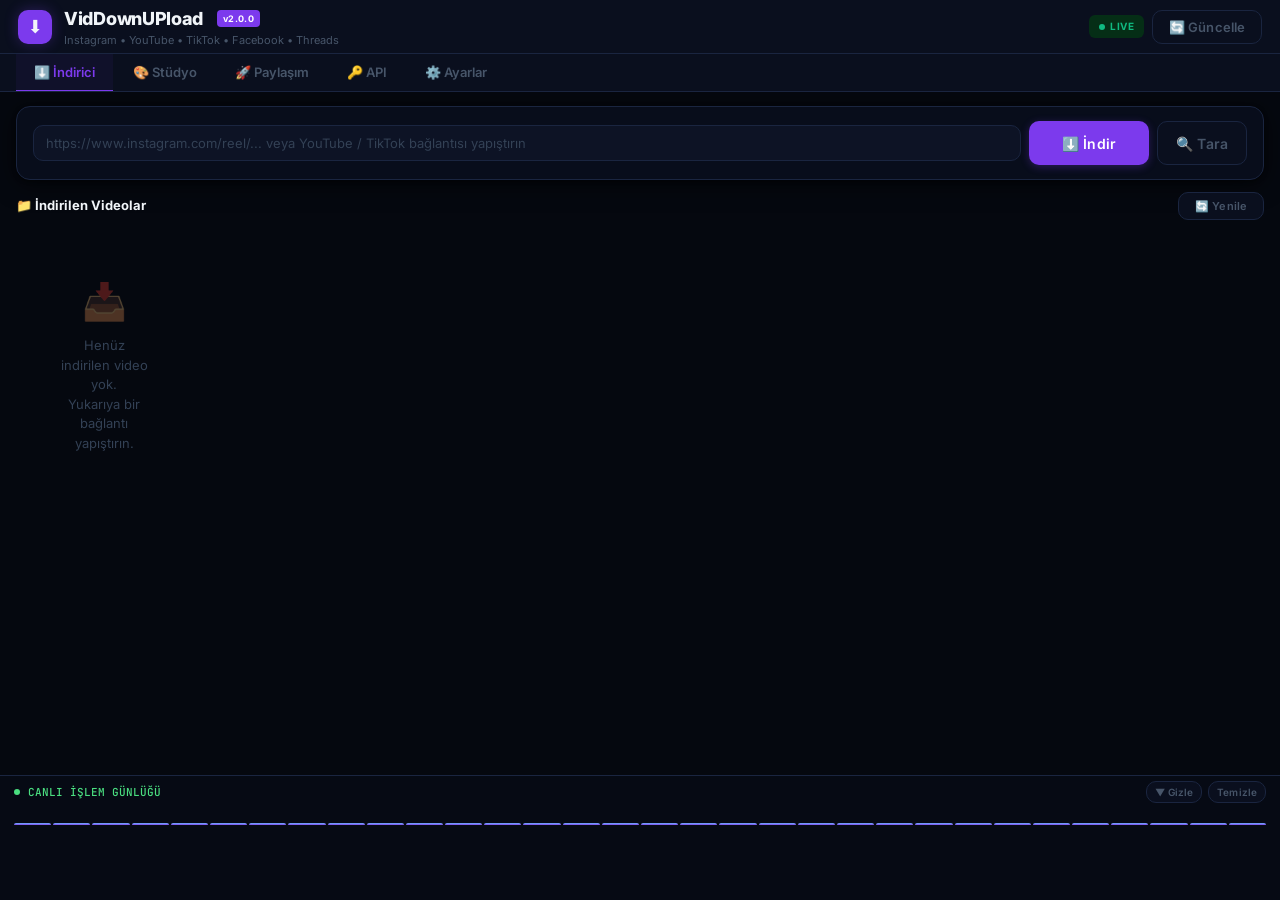
==== web/index.html @ 45d700ef "Release v2.0.0: Ultra premium UI, YouTube/TikTok/Facebook/Threads API, FFmpeg HQ, debounce optimizas" ====
<!DOCTYPE html>
<html lang="tr">
<head>
  <meta charset="UTF-8">
  <meta name="viewport" content="width=device-width, initial-scale=1.0">
  <title>VidDownUPload Studio v2.0 — Video İndirici &amp; Filigran &amp; Paylaşım</title>
  <meta name="description" content="Instagram, YouTube, TikTok, Facebook ve Threads için video indirme, filigran işleme ve otomatik paylaşım uygulaması.">
  <link rel="stylesheet" href="style.css">
</head>
<body>
<div class="app-root">

  <!-- ═══════════════════ HEADER ═══════════════════ -->
  <header class="app-header">
    <div class="header-brand">
      <div class="brand-icon">⬇</div>
      <div>
        <div class="flex items-center gap-8">
          <span class="brand-title">VidDownUPload</span>
          <span class="version-badge" id="appVersion">v2.0.0</span>
        </div>
        <div class="brand-sub">Instagram • YouTube • TikTok • Facebook • Threads</div>
      </div>
    </div>
    <div class="header-actions">
      <div class="live-badge">
        <div class="live-dot"></div>
        LIVE
      </div>
      <button class="btn btn-secondary" id="btnUpdate" onclick="checkUpdates()">
        🔄 Güncelle
      </button>
    </div>
  </header>

  <!-- ═══════════════════ TABS ═══════════════════ -->
  <div class="tab-bar" role="tablist">
    <button class="tab-btn active" id="tab-download" onclick="switchTab('download')" role="tab" aria-selected="true">
      ⬇️ İndirici
    </button>
    <button class="tab-btn" id="tab-studio" onclick="switchTab('studio')" role="tab">
      🎨 Stüdyo
    </button>
    <button class="tab-btn" id="tab-queue" onclick="switchTab('queue')" role="tab">
      🚀 Paylaşım
    </button>
    <button class="tab-btn" id="tab-api" onclick="switchTab('api')" role="tab">
      🔑 API
    </button>
    <button class="tab-btn" id="tab-settings" onclick="switchTab('settings')" role="tab">
      ⚙️ Ayarlar
    </button>
  </div>

  <!-- ═══════════════════ WORKSPACE ═══════════════════ -->
  <div class="workspace">

    <!-- ╔══════════════════════════════════════╗ -->
    <!-- ║       TAB 1 — İNDİRİCİ              ║ -->
    <!-- ╚══════════════════════════════════════╝ -->
    <section id="panel-download" class="tab-panel active">
      <div class="download-layout">

        <!-- URL Input Card -->
        <div class="download-top">
          <div class="card">
            <div class="card-body">
              <div class="input-row">
                <input type="url" id="urlInput"
                  placeholder="https://www.instagram.com/reel/... veya YouTube / TikTok bağlantısı yapıştırın"
                  autocomplete="off"
                  oninput="onUrlInput(this.value)"
                  onkeydown="if(event.key==='Enter') startDownload()"
                >
                <button class="btn btn-primary btn-lg" id="btnDownload" onclick="startDownload()" style="min-width:120px;">
                  ⬇️ İndir
                </button>
                <button class="btn btn-secondary btn-lg" id="btnScan" onclick="startScanProfile()" style="min-width:90px;" title="Profil/Kanal Videolarını Tara">
                  🔍 Tara
                </button>
              </div>

              <!-- URL Preview Card -->
              <div class="url-info-card" id="urlInfoCard">
                <img class="url-thumb" id="urlThumb" src="" alt="">
                <div class="url-info-meta">
                  <div class="url-info-title" id="urlTitle">—</div>
                  <div class="url-info-sub" id="urlSub">—</div>
                </div>
              </div>

              <!-- Download Progress -->
              <div id="dlProgressWrap" style="display:none; margin-top:8px;">
                <div class="progress-bar indeterminate"><div class="progress-fill"></div></div>
              </div>
            </div>
          </div>

          <!-- Profile Scan Results -->
          <div id="profileResultsWrap" style="display:none; margin-top:8px;">
            <div class="card">
              <div class="card-header">
                <div class="card-title">🎬 Profilde Bulunan Videolar</div>
                <div class="flex gap-8">
                  <span id="profileResultCount" class="text-muted text-sm"></span>
                  <button class="btn btn-success" id="btnBatchDownload" onclick="batchDownloadAll()" style="height:28px; font-size:11px;">
                    ⚡ Tümünü İndir
                  </button>
                </div>
              </div>
              <div class="card-body" style="padding:10px;">
                <div class="profile-results" id="profileResults"></div>
              </div>
            </div>
          </div>
        </div>

        <!-- Downloaded Videos Grid -->
        <div class="download-grid">
          <div class="section-header">
            <div class="section-title">📁 İndirilen Videolar</div>
            <button class="btn btn-secondary" onclick="refreshDownloads()" style="height:28px; font-size:11px;">
              🔄 Yenile
            </button>
          </div>
          <div class="video-grid" id="downloadGrid">
            <div class="empty-state" id="downloadEmpty">
              <div class="empty-state-icon">📥</div>
              <div class="empty-state-text">Henüz indirilen video yok.<br>Yukarıya bir bağlantı yapıştırın.</div>
            </div>
          </div>
        </div>

      </div>
    </section>

    <!-- ╔══════════════════════════════════════╗ -->
    <!-- ║       TAB 2 — STÜDYO                ║ -->
    <!-- ╚══════════════════════════════════════╝ -->
    <section id="panel-studio" class="tab-panel">
      <div class="studio-layout">

        <!-- Left: Controls -->
        <div class="studio-left">

          <!-- Presets -->
          <div class="card">
            <div class="card-header">
              <div class="card-title">⚡ Hızlı Şablonlar</div>
            </div>
            <div class="card-body flex gap-8">
              <button class="btn btn-secondary flex-1" onclick="applyPreset('reels')">📸 Reels</button>
              <button class="btn btn-secondary flex-1" onclick="applyPreset('tiktok')">🎵 TikTok</button>
              <button class="btn btn-secondary flex-1" onclick="applyPreset('shorts')">▶️ Shorts</button>
            </div>
          </div>

          <!-- Logo Card -->
          <div class="card">
            <div class="card-header">
              <div class="card-title">🎭 Logo / Filigran Ekle</div>
              <label class="check-row">
                <input type="checkbox" id="chkLogo" checked onchange="updatePreview()">
                <span class="text-sm">Aktif</span>
              </label>
            </div>
            <div class="card-body flex flex-col gap-8">
              <div class="input-row">
                <input type="text" id="logoPath" placeholder="Logo PNG dosyası..." readonly>
                <button class="btn btn-secondary" onclick="browseLogo()" style="min-width:75px;">📁 Seç</button>
              </div>
              <!-- Preset logos -->
              <div class="flex gap-8">
                <button class="btn btn-secondary flex-1 text-sm" onclick="setLogoPreset('logo_724mizah_transparent.png')">✨ Şeffaf</button>
                <button class="btn btn-secondary flex-1 text-sm" onclick="setLogoPreset('logo_724mizah_dark.png')">⬛ Siyah</button>
                <button class="btn btn-secondary flex-1 text-sm" onclick="setLogoPreset('logo_724mizah_light.png')">⬜ Beyaz</button>
              </div>
              <!-- Logo scale slider -->
              <div>
                <label class="form-label">Logo Boyutu</label>
                <div class="slider-row">
                  <input type="range" id="sliderLogoScale" min="8" max="45" value="22" oninput="updatePreview(); document.getElementById('logoScaleVal').textContent = this.value + '%'">
                  <span class="slider-value" id="logoScaleVal">22%</span>
                </div>
              </div>
              <!-- Logo position (displayed on canvas via drag) -->
              <div class="text-muted text-sm">📌 Logo konumunu önizlemede sürükleyin</div>
            </div>
          </div>

          <!-- Blur Mask Card -->
          <div class="card">
            <div class="card-header">
              <div class="card-title">🔲 Eski Filigranı Kapat (Blur)</div>
              <label class="check-row">
                <input type="checkbox" id="chkBlur" checked onchange="updatePreview()">
                <span class="text-sm">Aktif</span>
              </label>
            </div>
            <div class="card-body flex flex-col gap-8">
              <div>
                <label class="form-label">Blur Genişliği</label>
                <div class="slider-row">
                  <input type="range" id="sliderBlurW" min="10" max="60" value="35" oninput="updatePreview(); document.getElementById('blurWVal').textContent = this.value + '%'">
                  <span class="slider-value" id="blurWVal">35%</span>
                </div>
              </div>
              <div>
                <label class="form-label">Blur Yüksekliği</label>
                <div class="slider-row">
                  <input type="range" id="sliderBlurH" min="5" max="35" value="12" oninput="updatePreview(); document.getElementById('blurHVal').textContent = this.value + '%'">
                  <span class="slider-value" id="blurHVal">12%</span>
                </div>
              </div>
              <div class="text-muted text-sm">📌 Blur konumunu önizlemede sürükleyin</div>
            </div>
          </div>

          <!-- Text Watermark -->
          <div class="card">
            <div class="card-header">
              <div class="card-title">✍️ Yazı Filigranı</div>
            </div>
            <div class="card-body">
              <input type="text" id="textWatermark" placeholder="ör: @724MizahDeposu" oninput="updatePreview()">
            </div>
          </div>

          <!-- Process Button -->
          <button class="btn btn-success btn-lg btn-full" id="btnProcess" onclick="startProcess()">
            ✨ Videoyu İşle ve Yüksek Kalitede Kaydet
          </button>
          <div id="processProgressWrap" style="display:none;">
            <div class="progress-bar indeterminate"><div class="progress-fill"></div></div>
          </div>

        </div>

        <!-- Right: Preview + Grid -->
        <div class="studio-right">
          <div class="card" style="flex-shrink:0;">
            <div class="card-header">
              <div class="card-title">🎬 9:16 Canlı Önizleme</div>
              <span class="text-muted text-sm" id="studioFileName">— Video seçin —</span>
            </div>
            <div class="card-body" style="display:flex; justify-content:center; padding:12px;">
              <div class="preview-container" id="previewContainer">
                <video class="preview-video" id="previewVideo" loop muted playsinline>
                  <source src="" type="video/mp4">
                </video>
                <canvas class="preview-canvas" id="previewCanvas" width="240" height="426"></canvas>
                <!-- Draggable overlays (logo, blur) rendered via JS -->
              </div>
            </div>
          </div>

          <!-- Studio video grid -->
          <div class="min-h-0 flex flex-col">
            <div class="section-header">
              <div class="section-title">📂 Video Seç</div>
              <button class="btn btn-secondary" onclick="refreshStudioGrid()" style="height:28px; font-size:11px;">🔄</button>
            </div>
            <div class="video-grid overflow-auto flex-1" id="studioGrid">
              <div class="empty-state">
                <div class="empty-state-icon">🎬</div>
                <div class="empty-state-text">İndirici sekmesinden video indirin.</div>
              </div>
            </div>
          </div>
        </div>

      </div>
    </section>

    <!-- ╔══════════════════════════════════════╗ -->
    <!-- ║       TAB 3 — PAYLAŞIM              ║ -->
    <!-- ╚══════════════════════════════════════╝ -->
    <section id="panel-queue" class="tab-panel">
      <div class="queue-layout">

        <!-- Platform Selection -->
        <div class="card" style="flex-shrink:0;">
          <div class="card-header">
            <div class="card-title">🎯 Paylaşım Platformları</div>
            <span class="text-muted text-sm">İşaretlenen platformlara paylaşılır</span>
          </div>
          <div class="card-body">
            <div class="platform-grid">
              <label class="platform-chip ig checked" id="chip-ig">
                <input type="checkbox" id="chkIg" checked onchange="toggleChip('ig')">
                📸 Instagram
              </label>
              <label class="platform-chip yt" id="chip-yt">
                <input type="checkbox" id="chkYt" onchange="toggleChip('yt')">
                ▶️ YouTube
              </label>
              <label class="platform-chip tt" id="chip-tt">
                <input type="checkbox" id="chkTt" onchange="toggleChip('tt')">
                🎵 TikTok
              </label>
              <label class="platform-chip th" id="chip-th">
                <input type="checkbox" id="chkTh" onchange="toggleChip('th')">
                🧵 Threads
              </label>
              <label class="platform-chip fb" id="chip-fb">
                <input type="checkbox" id="chkFb" onchange="toggleChip('fb')">
                📘 Facebook
              </label>
            </div>
          </div>
        </div>

        <!-- Processed Videos Grid -->
        <div class="queue-grid">
          <div class="section-header">
            <div class="section-title">🎬 İşlenmiş Videolar — Platforma Yükle</div>
            <button class="btn btn-secondary" onclick="refreshQueueGrid()" style="height:28px; font-size:11px;">🔄 Yenile</button>
          </div>
          <div class="video-grid" id="queueGrid">
            <div class="empty-state" id="queueEmpty">
              <div class="empty-state-icon">🚀</div>
              <div class="empty-state-text">Henüz işlenmiş video yok.<br>Stüdyo sekmesinden video işleyin.</div>
            </div>
          </div>
        </div>

      </div>
    </section>

    <!-- ╔══════════════════════════════════════╗ -->
    <!-- ║       TAB 4 — API                   ║ -->
    <!-- ╚══════════════════════════════════════╝ -->
    <section id="panel-api" class="tab-panel">
      <div class="api-layout">

        <div style="display:flex; align-items:center; justify-content:space-between; flex-shrink:0;">
          <div>
            <div class="section-title" style="font-size:16px;">🔑 API Yönetimi &amp; Hesap Bilgileri</div>
            <div class="text-muted mt-4">Instagram, YouTube, TikTok, Threads ve Facebook API anahtarlarını kaydedin.</div>
          </div>
          <button class="btn btn-primary" id="btnSaveApi" onclick="saveApiKeys()">💾 Tümünü Kaydet</button>
        </div>

        <!-- Instagram -->
        <div class="api-section">
          <div class="api-section-header" onclick="toggleApiSection('ig')">
            <div class="flex items-center gap-8">
              <span>📸 Instagram</span>
              <span class="status-dot" id="dotIg"></span>
            </div>
            <span id="chevronIg">▼</span>
          </div>
          <div class="api-section-body" id="bodyIg">
            <div>
              <label class="form-label">Instagram Account ID (Sayısal ID)</label>
              <input type="text" id="igAccountId" placeholder="örn: 17841400000000">
            </div>
            <div>
              <label class="form-label">Meta Graph API Access Token (EAAG...)</label>
              <input type="text" id="igAccessToken" placeholder="EAAG...">
            </div>
            <div class="divider"></div>
            <div>
              <label class="form-label">Instagram Kullanıcı Adı (Doğrudan Giriş)</label>
              <input type="text" id="igUsername" placeholder="@kullanici_adi">
            </div>
            <div>
              <label class="form-label">Instagram Şifre</label>
              <input type="password" id="igPassword" placeholder="Şifre">
            </div>
            <div>
              <label class="form-label">Session ID (Cookie) — İsteğe bağlı</label>
              <input type="text" id="igSessionId" placeholder="sessionid=xxxxx">
            </div>
            <label class="check-row mt-8">
              <input type="checkbox" id="chkHesapsiz">
              <span class="text-sm">Hesapsız (cookie-free) mod kullan</span>
            </label>
            <div class="flex gap-8 mt-8">
              <button class="btn btn-secondary" onclick="testInstagramApi()">⚡ API Bağlantısını Test Et</button>
            </div>
            <div id="igTestResult" class="text-sm mt-4" style="color:var(--text-muted);"></div>
          </div>
        </div>

        <!-- YouTube -->
        <div class="api-section">
          <div class="api-section-header" onclick="toggleApiSection('yt')">
            <div class="flex items-center gap-8">
              <span>▶️ YouTube</span>
              <span class="status-dot" id="dotYt"></span>
            </div>
            <span id="chevronYt">▼</span>
          </div>
          <div class="api-section-body collapsed" id="bodyYt">
            <div>
              <label class="form-label">YouTube OAuth2 Client ID</label>
              <input type="text" id="ytClientId" placeholder="xxxxx.apps.googleusercontent.com">
            </div>
            <div>
              <label class="form-label">YouTube OAuth2 Client Secret</label>
              <input type="password" id="ytClientSecret" placeholder="GOCSPX-...">
            </div>
            <div>
              <label class="form-label">YouTube Refresh Token</label>
              <input type="text" id="ytRefreshToken" placeholder="1//...">
            </div>
            <div>
              <label class="form-label">YouTube API Key (Data API v3) — İsteğe bağlı</label>
              <input type="text" id="ytApiKey" placeholder="AIzaSy...">
            </div>
          </div>
        </div>

        <!-- TikTok -->
        <div class="api-section">
          <div class="api-section-header" onclick="toggleApiSection('tt')">
            <div class="flex items-center gap-8">
              <span>🎵 TikTok</span>
              <span class="status-dot" id="dotTt"></span>
            </div>
            <span id="chevronTt">▼</span>
          </div>
          <div class="api-section-body collapsed" id="bodyTt">
            <div>
              <label class="form-label">TikTok Open ID</label>
              <input type="text" id="ttOpenId" placeholder="TikTok Open ID">
            </div>
            <div>
              <label class="form-label">TikTok Access Token</label>
              <input type="text" id="ttAccessToken" placeholder="Content Posting API Token">
            </div>
          </div>
        </div>

        <!-- Facebook -->
        <div class="api-section">
          <div class="api-section-header" onclick="toggleApiSection('fb')">
            <div class="flex items-center gap-8">
              <span>📘 Facebook</span>
              <span class="status-dot" id="dotFb"></span>
            </div>
            <span id="chevronFb">▼</span>
          </div>
          <div class="api-section-body collapsed" id="bodyFb">
            <div>
              <label class="form-label">Facebook Page ID</label>
              <input type="text" id="fbPageId" placeholder="Facebook Sayfa ID (sayısal)">
            </div>
            <div class="alert alert-info mt-4">
              ℹ️ Facebook Reels için Meta Graph API Access Token kullanılır (Instagram ile aynı token).
            </div>
          </div>
        </div>

        <!-- Threads -->
        <div class="api-section">
          <div class="api-section-header" onclick="toggleApiSection('th')">
            <div class="flex items-center gap-8">
              <span>🧵 Threads</span>
              <span class="status-dot" id="dotTh"></span>
            </div>
            <span id="chevronTh">▼</span>
          </div>
          <div class="api-section-body collapsed" id="bodyTh">
            <div>
              <label class="form-label">Threads User ID</label>
              <input type="text" id="thUserId" placeholder="Threads User ID (Instagram ID ile aynı olabilir)">
            </div>
            <div class="alert alert-info mt-4">
              ℹ️ Threads için Meta Graph API Access Token kullanılır (Instagram ile aynı token).
            </div>
          </div>
        </div>

      </div>
    </section>

    <!-- ╔══════════════════════════════════════╗ -->
    <!-- ║       TAB 5 — AYARLAR               ║ -->
    <!-- ╚══════════════════════════════════════╝ -->
    <section id="panel-settings" class="tab-panel">
      <div style="display:flex; flex-direction:column; gap:12px; max-width:640px;">

        <div>
          <div class="section-title" style="font-size:16px; margin-bottom:4px;">⚙️ Sistem Ayarları &amp; Güncelleme</div>
          <div class="text-muted">Uygulama sürümü: <span id="settingsVersion" class="font-mono">v2.0.0</span></div>
        </div>

        <!-- Klasörler -->
        <div class="card">
          <div class="card-header"><div class="card-title">📂 Çıktı Klasörleri</div></div>
          <div class="card-body flex gap-8">
            <button class="btn btn-secondary flex-1" onclick="openFolder('downloads')">📁 İndirilen (downloads/)</button>
            <button class="btn btn-secondary flex-1" onclick="openFolder('processed')">📁 İşlenmiş (processed/)</button>
          </div>
        </div>

        <!-- Video Kalite -->
        <div class="card">
          <div class="card-header"><div class="card-title">🎥 FFmpeg Video Kalitesi</div></div>
          <div class="card-body">
            <label class="form-label">İşleme Kalite Profili</label>
            <select id="selQuality" onchange="saveQualitySetting()">
              <option value="Yüksek Kalite (Varsayılan)">✨ Yüksek Kalite (Varsayılan) — slow, CRF 18</option>
              <option value="Hızlı (Düşük CPU)">🚀 Hızlı (Düşük CPU) — ultrafast, CRF 23</option>
              <option value="Maksimum Kalite">🏆 Maksimum Kalite — veryslow, CRF 16</option>
            </select>
          </div>
        </div>

        <!-- Güncelleme -->
        <div class="card">
          <div class="card-header"><div class="card-title">🔄 GitHub Otomatik Güncelleme</div></div>
          <div class="card-body">
            <div class="text-muted text-sm mb-8">Depo: bkara87/VidDownUPload</div>
            <button class="btn btn-secondary" onclick="checkUpdates()">🔍 Güncelleme Kontrol Et</button>
          </div>
        </div>

      </div>
    </section>

  </div><!-- /workspace -->

  <!-- ═══════════════════ TERMINAL LOG ═══════════════════ -->
  <div class="terminal-bar">
    <div class="terminal-header">
      <div class="terminal-title">
        <div class="terminal-dot"></div>
        CANLI İŞLEM GÜNLÜĞÜ
      </div>
      <div class="terminal-actions">
        <button class="btn btn-secondary" id="btnToggleLog" onclick="toggleLog()" style="height:22px; font-size:10px; padding:0 8px;">▼ Gizle</button>
        <button class="btn btn-secondary" onclick="clearLog()" style="height:22px; font-size:10px; padding:0 8px;">Temizle</button>
      </div>
    </div>
    <div class="equalizer" id="equalizer"></div>
    <div class="terminal-output" id="terminalOutput"></div>
  </div>

</div><!-- /app-root -->

<!-- ═══════════════════ MODALS ═══════════════════ -->

<!-- Update Modal -->
<div class="modal-backdrop" id="updateModal">
  <div class="modal-card">
    <div class="modal-title">🚀 Yeni Güncelleme Mevcut!</div>
    <p style="color:var(--text-muted);">
      Yeni sürüm <strong id="newVerTag" style="color:var(--text-main);">v2.0.1</strong> tespit edildi.
      Şimdi indirip yüklemek ister misiniz?
    </p>
    <div class="modal-actions">
      <button class="btn btn-secondary" onclick="closeModal('updateModal')">Daha Sonra</button>
      <button class="btn btn-primary" id="btnApplyUpdate">⬇️ Şimdi Güncelle</button>
    </div>
  </div>
</div>

<!-- Upload Caption Modal -->
<div class="modal-backdrop" id="uploadModal">
  <div class="modal-card" style="max-width:520px;">
    <div class="modal-title">🚀 Platforma Yükle</div>
    <div style="margin-bottom:8px;">
      <div class="text-muted text-sm" id="uploadVideoName"></div>
    </div>
    <label class="form-label">Caption / Açıklama (düzenleyebilirsiniz)</label>
    <textarea id="uploadCaptionInput" style="min-height:120px; font-size:12px;"></textarea>
    <div class="modal-actions">
      <button class="btn btn-secondary" onclick="closeModal('uploadModal')">İptal</button>
      <button class="btn btn-primary" id="btnConfirmUpload" onclick="confirmUpload()">🚀 Yükle</button>
    </div>
  </div>
</div>

<script src="app.js"></script>
</body>
</html>
---- web/style.css ----
/* ═══════════════════════════════════════════════════════════════
   VidDownUPload v2.0 — Premium Dark Web UI
   Font: Inter (UI) + JetBrains Mono (terminal)
   Color system: #05080F base, #7C3AED primary, glassmorphism cards
   ═══════════════════════════════════════════════════════════════ */

@import url('https://fonts.googleapis.com/css2?family=Inter:wght@300;400;500;600;700;800&family=JetBrains+Mono:wght@400;500&display=swap');

/* ── RESET + ROOT ────────────────────────────────────────────── */
*, *::before, *::after { box-sizing: border-box; margin: 0; padding: 0; }

:root {
  --bg-deep:        #030609;
  --bg-dark:        #05080F;
  --bg-card:        #080D1B;
  --bg-card-2:      #0A0F1E;
  --bg-input:       #0D1325;
  --border:         #1A2540;
  --border-light:   #243050;

  --primary:        #7C3AED;
  --primary-hover:  #6D28D9;
  --primary-glow:   rgba(124,58,237,0.3);

  --success:        #059669;
  --success-hover:  #047857;
  --success-glow:   rgba(5,150,105,0.3);

  --warning:        #D97706;
  --danger:         #DC2626;

  --accent:         #4F46E5;
  --accent-hover:   #4338CA;

  --text-main:      #F1F5F9;
  --text-muted:     #475569;
  --text-dim:       #334155;
  --text-green:     #4ADE80;
  --text-accent:    #818CF8;

  --radius-sm:      6px;
  --radius-md:      10px;
  --radius-lg:      14px;
  --radius-xl:      18px;
  --radius-2xl:     24px;

  --shadow-card:    0 4px 24px rgba(0,0,0,0.6), 0 1px 4px rgba(0,0,0,0.4);
  --shadow-glow:    0 0 20px rgba(124,58,237,0.2);

  --transition:     all 0.18s cubic-bezier(0.4,0,0.2,1);
  --transition-slow: all 0.3s cubic-bezier(0.4,0,0.2,1);
}

html, body {
  height: 100%;
  overflow: hidden;
}

body {
  font-family: 'Inter', system-ui, sans-serif;
  background: var(--bg-dark);
  color: var(--text-main);
  font-size: 13px;
  line-height: 1.5;
  -webkit-font-smoothing: antialiased;
}

/* ── SCROLLBAR ────────────────────────────────────────────────── */
::-webkit-scrollbar { width: 5px; height: 5px; }
::-webkit-scrollbar-track { background: var(--bg-deep); }
::-webkit-scrollbar-thumb { background: var(--border-light); border-radius: 3px; }
::-webkit-scrollbar-thumb:hover { background: var(--primary); }

/* ── APP LAYOUT ───────────────────────────────────────────────── */
.app-root {
  display: flex;
  flex-direction: column;
  height: 100vh;
  overflow: hidden;
}

/* ── HEADER ───────────────────────────────────────────────────── */
.app-header {
  display: flex;
  align-items: center;
  justify-content: space-between;
  padding: 0 18px;
  height: 54px;
  min-height: 54px;
  background: var(--bg-card-2);
  border-bottom: 1px solid var(--border);
  flex-shrink: 0;
}

.header-brand {
  display: flex;
  align-items: center;
  gap: 12px;
}

.brand-icon {
  width: 34px;
  height: 34px;
  background: var(--primary);
  border-radius: var(--radius-md);
  display: flex;
  align-items: center;
  justify-content: center;
  font-size: 18px;
  box-shadow: 0 0 14px var(--primary-glow);
}

.brand-title {
  font-size: 18px;
  font-weight: 800;
  color: var(--text-main);
  letter-spacing: -0.3px;
}

.version-badge {
  display: inline-block;
  background: var(--primary);
  color: #fff;
  font-size: 9px;
  font-weight: 700;
  padding: 2px 6px;
  border-radius: 4px;
  vertical-align: middle;
  margin-left: 6px;
  letter-spacing: 0.3px;
}

.brand-sub {
  font-size: 11px;
  color: var(--text-muted);
  font-weight: 400;
}

.header-actions {
  display: flex;
  align-items: center;
  gap: 8px;
}

.live-badge {
  display: flex;
  align-items: center;
  gap: 5px;
  background: #052E16;
  color: #10B981;
  font-size: 10px;
  font-weight: 700;
  padding: 4px 10px;
  border-radius: var(--radius-sm);
  letter-spacing: 0.5px;
}

.live-dot {
  width: 6px;
  height: 6px;
  background: #10B981;
  border-radius: 50%;
  animation: pulse-green 2s ease-in-out infinite;
}

@keyframes pulse-green {
  0%, 100% { opacity: 1; box-shadow: 0 0 4px #10B981; }
  50%       { opacity: 0.5; box-shadow: 0 0 0 #10B981; }
}

/* ── TABS ─────────────────────────────────────────────────────── */
.tab-bar {
  display: flex;
  align-items: center;
  padding: 0 16px;
  background: var(--bg-card-2);
  border-bottom: 1px solid var(--border);
  gap: 2px;
  flex-shrink: 0;
  overflow-x: auto;
}

.tab-btn {
  display: flex;
  align-items: center;
  gap: 6px;
  padding: 10px 18px;
  background: transparent;
  border: none;
  border-bottom: 2px solid transparent;
  color: var(--text-muted);
  font-family: 'Inter', sans-serif;
  font-size: 13px;
  font-weight: 600;
  cursor: pointer;
  transition: var(--transition);
  white-space: nowrap;
  margin-bottom: -1px;
}

.tab-btn:hover {
  color: var(--text-main);
  background: rgba(255,255,255,0.03);
}

.tab-btn.active {
  color: var(--primary);
  border-bottom-color: var(--primary);
  background: rgba(124,58,237,0.06);
}

/* ── WORKSPACE ────────────────────────────────────────────────── */
.workspace {
  flex: 1;
  overflow: hidden;
  position: relative;
}

.tab-panel {
  display: none;
  height: 100%;
  overflow-y: auto;
  padding: 14px 16px;
}

.tab-panel.active {
  display: flex;
  flex-direction: column;
}

/* ── CARDS ────────────────────────────────────────────────────── */
.card {
  background: var(--bg-card);
  border: 1px solid var(--border);
  border-radius: var(--radius-lg);
  box-shadow: var(--shadow-card);
  overflow: hidden;
}

.card-header {
  display: flex;
  align-items: center;
  justify-content: space-between;
  padding: 12px 16px;
  border-bottom: 1px solid var(--border);
}

.card-title {
  font-size: 13px;
  font-weight: 700;
  color: var(--text-main);
  display: flex;
  align-items: center;
  gap: 8px;
}

.card-body {
  padding: 14px 16px;
}

/* ── BUTTONS ──────────────────────────────────────────────────── */
.btn {
  display: inline-flex;
  align-items: center;
  justify-content: center;
  gap: 6px;
  padding: 8px 16px;
  border: none;
  border-radius: var(--radius-md);
  font-family: 'Inter', sans-serif;
  font-size: 13px;
  font-weight: 600;
  cursor: pointer;
  transition: var(--transition);
  white-space: nowrap;
  letter-spacing: 0.1px;
}

.btn:disabled {
  opacity: 0.5;
  cursor: not-allowed;
  pointer-events: none;
}

.btn-primary {
  background: var(--primary);
  color: #fff;
  box-shadow: 0 2px 8px var(--primary-glow);
}
.btn-primary:hover {
  background: var(--primary-hover);
  box-shadow: 0 4px 16px var(--primary-glow);
  transform: translateY(-1px);
}

.btn-success {
  background: var(--success);
  color: #fff;
  box-shadow: 0 2px 8px var(--success-glow);
}
.btn-success:hover {
  background: var(--success-hover);
  box-shadow: 0 4px 16px var(--success-glow);
  transform: translateY(-1px);
}

.btn-secondary {
  background: var(--bg-card-2);
  color: var(--text-muted);
  border: 1px solid var(--border);
}
.btn-secondary:hover {
  background: var(--border);
  color: var(--text-main);
}

.btn-danger {
  background: rgba(220,38,38,0.12);
  color: var(--danger);
  border: 1px solid rgba(220,38,38,0.2);
}
.btn-danger:hover {
  background: rgba(220,38,38,0.2);
}

.btn-icon {
  padding: 6px 8px;
  width: 28px;
  height: 28px;
}

.btn-lg {
  height: 44px;
  font-size: 14px;
  padding: 10px 22px;
}

.btn-full { width: 100%; }

/* ── INPUTS ───────────────────────────────────────────────────── */
.input-row {
  display: flex;
  gap: 8px;
  align-items: center;
}

input[type="text"],
input[type="url"],
input[type="password"],
textarea,
select {
  background: var(--bg-input);
  border: 1px solid var(--border);
  border-radius: var(--radius-md);
  color: var(--text-main);
  font-family: 'Inter', sans-serif;
  font-size: 13px;
  padding: 9px 12px;
  outline: none;
  transition: var(--transition);
  width: 100%;
}

input:focus,
textarea:focus,
select:focus {
  border-color: var(--primary);
  box-shadow: 0 0 0 3px var(--primary-glow);
}

input::placeholder,
textarea::placeholder {
  color: var(--text-dim);
}

select {
  cursor: pointer;
  appearance: none;
  background-image: url("data:image/svg+xml,%3Csvg xmlns='http://www.w3.org/2000/svg' width='12' height='12' viewBox='0 0 12 12'%3E%3Cpath fill='%23475569' d='M6 8L1 3h10z'/%3E%3C/svg%3E");
  background-repeat: no-repeat;
  background-position: right 10px center;
  padding-right: 28px;
}

select option { background: var(--bg-card); }

textarea { resize: vertical; min-height: 80px; }

label.form-label {
  font-size: 11px;
  font-weight: 600;
  color: var(--text-muted);
  text-transform: uppercase;
  letter-spacing: 0.5px;
  display: block;
  margin-bottom: 5px;
}

/* ── CHECKBOX ─────────────────────────────────────────────────── */
.check-row {
  display: flex;
  align-items: center;
  gap: 8px;
  cursor: pointer;
}

.check-row input[type="checkbox"] {
  width: 16px;
  height: 16px;
  cursor: pointer;
  accent-color: var(--primary);
}

/* ── SLIDERS ──────────────────────────────────────────────────── */
input[type="range"] {
  width: 100%;
  height: 4px;
  background: var(--border);
  border-radius: 2px;
  outline: none;
  cursor: pointer;
  accent-color: var(--primary);
  padding: 0;
}

.slider-row {
  display: flex;
  align-items: center;
  gap: 10px;
}

.slider-label {
  font-size: 11px;
  color: var(--text-muted);
  white-space: nowrap;
  min-width: 90px;
}

.slider-value {
  font-size: 11px;
  color: var(--text-accent);
  font-family: 'JetBrains Mono', monospace;
  min-width: 40px;
  text-align: right;
}

/* ── VIDEO GRID ───────────────────────────────────────────────── */
.video-grid {
  display: grid;
  grid-template-columns: repeat(auto-fill, minmax(160px, 1fr));
  gap: 10px;
  padding: 4px;
}

.video-card {
  background: var(--bg-card);
  border: 1px solid var(--border);
  border-radius: var(--radius-lg);
  overflow: hidden;
  transition: var(--transition-slow);
  cursor: pointer;
  position: relative;
}

.video-card:hover {
  border-color: var(--primary);
  transform: translateY(-3px);
  box-shadow: 0 8px 24px rgba(124,58,237,0.25);
}

.video-card.selected {
  border-color: var(--primary);
  box-shadow: 0 0 0 2px var(--primary), 0 8px 24px rgba(124,58,237,0.3);
}

.video-thumb {
  width: 100%;
  aspect-ratio: 9/16;
  background: linear-gradient(135deg, #0D1325, #1A2540);
  display: flex;
  align-items: center;
  justify-content: center;
  position: relative;
  overflow: hidden;
}

.video-thumb img {
  width: 100%;
  height: 100%;
  object-fit: cover;
}

.video-thumb-placeholder {
  font-size: 28px;
  opacity: 0.3;
}

.video-card-badge {
  position: absolute;
  top: 6px;
  right: 6px;
  background: rgba(124,58,237,0.85);
  color: #fff;
  font-size: 9px;
  font-weight: 700;
  padding: 2px 5px;
  border-radius: 4px;
  backdrop-filter: blur(4px);
}

.video-ratio-label {
  position: absolute;
  bottom: 6px;
  right: 6px;
  background: rgba(0,0,0,0.65);
  color: var(--text-muted);
  font-size: 9px;
  font-weight: 600;
  padding: 1px 4px;
  border-radius: 3px;
}

.video-card-info {
  padding: 7px 9px 5px;
}

.video-card-title {
  font-size: 11px;
  font-weight: 600;
  color: var(--text-main);
  white-space: nowrap;
  overflow: hidden;
  text-overflow: ellipsis;
  margin-bottom: 2px;
}

.video-card-meta {
  font-size: 10px;
  color: var(--text-muted);
  margin-bottom: 6px;
}

.video-card-actions {
  display: flex;
  gap: 4px;
  padding: 0 6px 7px;
}

.video-card-actions .btn {
  font-size: 10px;
  padding: 4px 8px;
  height: 26px;
  flex: 1;
  border-radius: 6px;
}

/* ── STUDIO LAYOUT ────────────────────────────────────────────── */
.studio-layout {
  display: grid;
  grid-template-columns: 340px 1fr;
  gap: 12px;
  height: 100%;
  min-height: 0;
}

.studio-left {
  overflow-y: auto;
  display: flex;
  flex-direction: column;
  gap: 10px;
}

.studio-right {
  display: flex;
  flex-direction: column;
  gap: 10px;
  min-height: 0;
}

/* ── VIDEO PREVIEW (9:16 canvas overlay) ─────────────────────── */
.preview-container {
  position: relative;
  width: 240px;
  margin: 0 auto;
}

.preview-video {
  width: 240px;
  height: 426px;
  object-fit: cover;
  border-radius: var(--radius-md);
  display: block;
  background: #000;
}

.preview-canvas {
  position: absolute;
  top: 0;
  left: 0;
  width: 240px;
  height: 426px;
  border-radius: var(--radius-md);
  pointer-events: none;
  z-index: 10;
}

.preview-overlay-drag {
  position: absolute;
  cursor: move;
  user-select: none;
  z-index: 20;
}

/* ── TERMINAL LOG ─────────────────────────────────────────────── */
.terminal-bar {
  flex-shrink: 0;
  background: #060A14;
  border-top: 1px solid var(--border);
}

.terminal-header {
  display: flex;
  align-items: center;
  justify-content: space-between;
  padding: 5px 14px;
}

.terminal-title {
  display: flex;
  align-items: center;
  gap: 8px;
  font-family: 'JetBrains Mono', monospace;
  font-size: 11px;
  font-weight: 500;
  color: var(--text-green);
}

.terminal-dot {
  width: 6px;
  height: 6px;
  background: var(--text-green);
  border-radius: 50%;
  animation: pulse-green 2s ease-in-out infinite;
}

.terminal-actions {
  display: flex;
  gap: 6px;
}

.equalizer {
  display: flex;
  align-items: flex-end;
  gap: 2px;
  height: 20px;
  padding: 0 14px 3px;
  overflow: hidden;
}

.eq-bar {
  width: 5px;
  border-radius: 2px 2px 0 0;
  background: linear-gradient(to top, #7C3AED, #818CF8, #60A5FA);
  transition: height 0.12s ease;
  min-height: 2px;
}

.terminal-output {
  height: 72px;
  overflow-y: auto;
  padding: 4px 14px 8px;
  font-family: 'JetBrains Mono', monospace;
  font-size: 11px;
}

.terminal-output.collapsed { display: none; }

.log-line { margin-bottom: 1px; line-height: 1.5; }
.log-info    { color: #60A5FA; }
.log-success { color: var(--text-green); }
.log-warning { color: #FBBF24; }
.log-error   { color: #F87171; }
.log-debug   { color: var(--text-muted); }

/* ── PLATFORM CHECKBOXES ─────────────────────────────────────── */
.platform-grid {
  display: flex;
  flex-wrap: wrap;
  gap: 8px;
}

.platform-chip {
  display: flex;
  align-items: center;
  gap: 6px;
  padding: 6px 12px;
  border-radius: var(--radius-md);
  border: 1px solid var(--border);
  cursor: pointer;
  transition: var(--transition);
  font-size: 12px;
  font-weight: 600;
  user-select: none;
}

.platform-chip input { display: none; }

.platform-chip.ig  { color: #E1306C; }
.platform-chip.yt  { color: #FF0000; }
.platform-chip.tt  { color: #00F2FE; }
.platform-chip.th  { color: #CBD5E1; }
.platform-chip.fb  { color: #1877F2; }

.platform-chip:hover { border-color: currentColor; background: rgba(255,255,255,0.04); }

.platform-chip.checked {
  background: rgba(255,255,255,0.05);
  border-color: currentColor;
  box-shadow: 0 0 8px rgba(255,255,255,0.05);
}

/* ── PROGRESS BAR ─────────────────────────────────────────────── */
.progress-bar {
  height: 4px;
  border-radius: 2px;
  background: var(--border);
  overflow: hidden;
}

.progress-fill {
  height: 100%;
  background: linear-gradient(90deg, var(--primary), #818CF8);
  border-radius: 2px;
  transition: width 0.3s ease;
}

.progress-bar.indeterminate .progress-fill {
  width: 40%;
  animation: indeterminate 1.4s ease-in-out infinite;
}

@keyframes indeterminate {
  0%   { transform: translateX(-100%); }
  100% { transform: translateX(300%); }
}

/* ── MODAL ────────────────────────────────────────────────────── */
.modal-backdrop {
  position: fixed;
  inset: 0;
  background: rgba(0,0,0,0.7);
  backdrop-filter: blur(4px);
  display: none;
  align-items: center;
  justify-content: center;
  z-index: 1000;
}

.modal-backdrop.open { display: flex; }

.modal-card {
  background: var(--bg-card-2);
  border: 1px solid var(--border);
  border-radius: var(--radius-xl);
  padding: 28px;
  max-width: 440px;
  width: 90%;
  box-shadow: 0 20px 60px rgba(0,0,0,0.6);
  animation: modal-in 0.2s ease;
}

@keyframes modal-in {
  from { opacity: 0; transform: scale(0.94) translateY(8px); }
  to   { opacity: 1; transform: scale(1) translateY(0); }
}

.modal-title {
  font-size: 18px;
  font-weight: 700;
  margin-bottom: 10px;
}

.modal-actions {
  display: flex;
  gap: 8px;
  margin-top: 18px;
  justify-content: flex-end;
}

/* ── STATUS BADGES ────────────────────────────────────────────── */
.status-dot {
  width: 7px;
  height: 7px;
  border-radius: 50%;
  display: inline-block;
}
.status-dot.ok      { background: #10B981; }
.status-dot.warn    { background: #F59E0B; }
.status-dot.error   { background: #EF4444; }
.status-dot.unknown { background: #64748B; }

/* ── ALERT ────────────────────────────────────────────────────── */
.alert {
  border-radius: var(--radius-md);
  padding: 10px 14px;
  font-size: 12px;
  display: flex;
  gap: 8px;
  align-items: flex-start;
}
.alert-info    { background: rgba(79,70,229,0.12); border: 1px solid rgba(79,70,229,0.2); color: #818CF8; }
.alert-success { background: rgba(5,150,105,0.12); border: 1px solid rgba(5,150,105,0.2); color: #34D399; }
.alert-warning { background: rgba(217,119,6,0.12); border: 1px solid rgba(217,119,6,0.2);  color: #FCD34D; }
.alert-danger  { background: rgba(220,38,38,0.12); border: 1px solid rgba(220,38,38,0.2);  color: #F87171; }

/* ── SECTION GAP HELPERS ─────────────────────────────────────── */
.gap-4  { gap: 4px; }
.gap-8  { gap: 8px; }
.gap-10 { gap: 10px; }
.gap-12 { gap: 12px; }
.mt-4   { margin-top: 4px; }
.mt-8   { margin-top: 8px; }
.mt-12  { margin-top: 12px; }
.mb-8   { margin-bottom: 8px; }
.flex   { display: flex; }
.flex-col { flex-direction: column; }
.items-center { align-items: center; }
.justify-between { justify-content: space-between; }
.flex-1 { flex: 1; }
.min-h-0 { min-height: 0; }
.overflow-auto { overflow-y: auto; }
.full-width { width: 100%; }
.text-muted { color: var(--text-muted); font-size: 11px; }
.text-sm    { font-size: 11px; }
.text-xs    { font-size: 10px; }
.font-mono  { font-family: 'JetBrains Mono', monospace; }
.font-bold  { font-weight: 700; }

/* ── URL PREVIEW CARD ────────────────────────────────────────── */
.url-info-card {
  display: none;
  gap: 12px;
  align-items: center;
  background: var(--bg-card);
  border: 1px solid var(--border);
  border-radius: var(--radius-lg);
  padding: 12px;
  margin-top: 8px;
}

.url-info-card.visible { display: flex; }

.url-thumb {
  width: 100px;
  height: 56px;
  background: var(--bg-input);
  border-radius: var(--radius-sm);
  object-fit: cover;
  flex-shrink: 0;
}

.url-info-meta { flex: 1; min-width: 0; }

.url-info-title {
  font-size: 13px;
  font-weight: 600;
  white-space: nowrap;
  overflow: hidden;
  text-overflow: ellipsis;
  margin-bottom: 3px;
}

.url-info-sub {
  font-size: 11px;
  color: var(--text-muted);
}

/* ── DOWNLOAD TAB LAYOUT ─────────────────────────────────────── */
.download-layout {
  display: flex;
  flex-direction: column;
  gap: 12px;
  height: 100%;
  min-height: 0;
}

.download-top { flex-shrink: 0; }
.download-grid { flex: 1; min-height: 0; overflow-y: auto; }

/* ── QUEUE/UPLOAD TAB ─────────────────────────────────────────── */
.queue-layout {
  display: flex;
  flex-direction: column;
  gap: 10px;
  height: 100%;
  min-height: 0;
}

.queue-grid { flex: 1; min-height: 0; overflow-y: auto; }

/* ── API KEYS TAB ─────────────────────────────────────────────── */
.api-layout {
  display: flex;
  flex-direction: column;
  gap: 10px;
  height: 100%;
  overflow-y: auto;
}

.api-section {
  border-radius: var(--radius-lg);
  border: 1px solid var(--border);
  overflow: hidden;
}

.api-section-header {
  display: flex;
  align-items: center;
  justify-content: space-between;
  padding: 10px 16px;
  background: var(--bg-card-2);
  cursor: pointer;
  user-select: none;
}

.api-section-header:hover { background: rgba(255,255,255,0.02); }

.api-section-body {
  padding: 14px 16px;
  background: var(--bg-card);
  display: flex;
  flex-direction: column;
  gap: 10px;
}

.api-section-body.collapsed { display: none; }

/* ── PROFILE SCAN RESULT ─────────────────────────────────────── */
.profile-results {
  display: flex;
  gap: 8px;
  overflow-x: auto;
  padding: 4px 0 8px;
}

.profile-reel-card {
  flex-shrink: 0;
  width: 120px;
  background: var(--bg-card);
  border: 1px solid var(--border);
  border-radius: var(--radius-md);
  overflow: hidden;
  cursor: pointer;
  transition: var(--transition);
}

.profile-reel-card:hover {
  border-color: var(--primary);
  transform: translateY(-2px);
}

.profile-reel-thumb {
  width: 120px;
  height: 213px;
  background: var(--bg-input);
  display: flex;
  align-items: center;
  justify-content: center;
  font-size: 28px;
  opacity: 0.4;
  object-fit: cover;
}

.profile-reel-title {
  font-size: 9px;
  color: var(--text-muted);
  padding: 4px 6px;
  white-space: nowrap;
  overflow: hidden;
  text-overflow: ellipsis;
}

.profile-reel-card .btn {
  width: 100%;
  border-radius: 0;
  font-size: 9px;
  padding: 4px 6px;
  height: 22px;
}

/* ── EMPTY STATE ─────────────────────────────────────────────── */
.empty-state {
  display: flex;
  flex-direction: column;
  align-items: center;
  justify-content: center;
  gap: 8px;
  padding: 40px;
  color: var(--text-dim);
  text-align: center;
}

.empty-state-icon { font-size: 36px; opacity: 0.3; }
.empty-state-text { font-size: 13px; }

/* ── ANIMATIONS ───────────────────────────────────────────────── */
@keyframes fade-in {
  from { opacity: 0; transform: translateY(4px); }
  to   { opacity: 1; transform: translateY(0); }
}

.fade-in { animation: fade-in 0.2s ease; }

@keyframes spin {
  from { transform: rotate(0deg); }
  to   { transform: rotate(360deg); }
}

.spin { animation: spin 1s linear infinite; display: inline-block; }

/* ── GRID SECTION HEADER ─────────────────────────────────────── */
.section-header {
  display: flex;
  align-items: center;
  justify-content: space-between;
  margin-bottom: 10px;
}

.section-title {
  font-size: 13px;
  font-weight: 700;
  color: var(--text-main);
}

/* ── DIVIDER ─────────────────────────────────────────────────── */
.divider {
  border: none;
  border-top: 1px solid var(--border);
  margin: 8px 0;
}
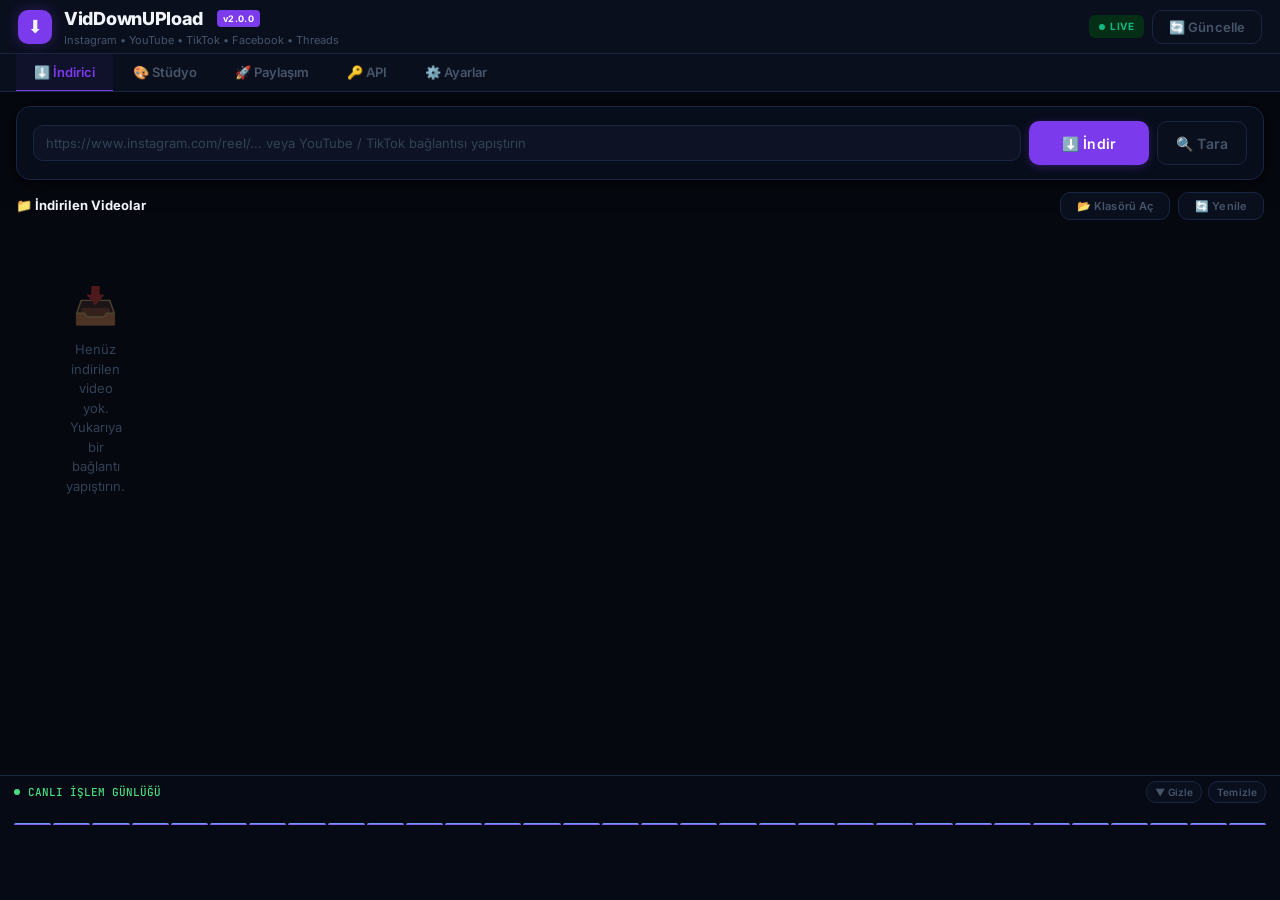
==== commit dd2b47f4: "Release v2.1.0: Ultra premium UI, YouTube/TikTok/Facebook/Threads API, FFmpeg HQ, debounce optimizas" ====
--- a/web/index.html
+++ b/web/index.html
@@ -119,9 +119,14 @@
         <div class="download-grid">
           <div class="section-header">
             <div class="section-title">📁 İndirilen Videolar</div>
-            <button class="btn btn-secondary" onclick="refreshDownloads()" style="height:28px; font-size:11px;">
-              🔄 Yenile
-            </button>
+            <div class="flex gap-8">
+              <button class="btn btn-secondary" onclick="openFolder('downloads')" style="height:28px; font-size:11px;" title="İndirilenler Klasörünü Aç">
+                📂 Klasörü Aç
+              </button>
+              <button class="btn btn-secondary" onclick="refreshDownloads()" style="height:28px; font-size:11px;">
+                🔄 Yenile
+              </button>
+            </div>
           </div>
           <div class="video-grid" id="downloadGrid">
             <div class="empty-state" id="downloadEmpty">
@@ -188,31 +193,87 @@
             </div>
           </div>
 
-          <!-- Blur Mask Card -->
+          <!-- Multi-Blur Mask Card (B1 - B5) -->
           <div class="card">
             <div class="card-header">
-              <div class="card-title">🔲 Eski Filigranı Kapat (Blur)</div>
-              <label class="check-row">
-                <input type="checkbox" id="chkBlur" checked onchange="updatePreview()">
-                <span class="text-sm">Aktif</span>
-              </label>
+              <div class="card-title">🔲 Filigran Kapatma (Çoklu Blur)</div>
             </div>
             <div class="card-body flex flex-col gap-8">
+              <!-- B1-B5 Slot Selector Pills -->
+              <div style="display:flex; gap:4px; border-bottom:1px solid rgba(255,255,255,0.1); padding-bottom:8px;">
+                <button type="button" class="btn btn-secondary btn-blur-slot active" id="btnBlurSlot0" onclick="switchBlurSlot(0)" style="padding:4px 8px; font-size:11px; flex:1; background:rgba(59,130,246,0.2); border-color:var(--accent-blue);">B1</button>
+                <button type="button" class="btn btn-secondary btn-blur-slot" id="btnBlurSlot1" onclick="switchBlurSlot(1)" style="padding:4px 8px; font-size:11px; flex:1;">B2</button>
+                <button type="button" class="btn btn-secondary btn-blur-slot" id="btnBlurSlot2" onclick="switchBlurSlot(2)" style="padding:4px 8px; font-size:11px; flex:1;">B3</button>
+                <button type="button" class="btn btn-secondary btn-blur-slot" id="btnBlurSlot3" onclick="switchBlurSlot(3)" style="padding:4px 8px; font-size:11px; flex:1;">B4</button>
+                <button type="button" class="btn btn-secondary btn-blur-slot" id="btnBlurSlot4" onclick="switchBlurSlot(4)" style="padding:4px 8px; font-size:11px; flex:1;">B5</button>
+              </div>
+
+              <!-- Active Slot Checkbox -->
+              <div style="display:flex; align-items:center; justify-content:space-between; background:rgba(255,255,255,0.03); padding:6px 10px; border-radius:6px;">
+                <span style="font-weight:600; font-size:12px; color:var(--text-main);" id="lblActiveBlurSlotTitle">B1 Blur Kutusu</span>
+                <label class="check-row">
+                  <input type="checkbox" id="chkActiveBlur" checked onchange="toggleActiveBlurSlot(this.checked)">
+                  <span class="text-sm">Aktif Et</span>
+                </label>
+              </div>
+
+              <!-- Controls for selected blur slot -->
               <div>
                 <label class="form-label">Blur Genişliği</label>
                 <div class="slider-row">
-                  <input type="range" id="sliderBlurW" min="10" max="60" value="35" oninput="updatePreview(); document.getElementById('blurWVal').textContent = this.value + '%'">
+                  <input type="range" id="sliderBlurW" min="5" max="100" value="35" oninput="onBlurWidthChange(this.value)">
                   <span class="slider-value" id="blurWVal">35%</span>
                 </div>
               </div>
               <div>
                 <label class="form-label">Blur Yüksekliği</label>
                 <div class="slider-row">
-                  <input type="range" id="sliderBlurH" min="5" max="35" value="12" oninput="updatePreview(); document.getElementById('blurHVal').textContent = this.value + '%'">
+                  <input type="range" id="sliderBlurH" min="5" max="100" value="12" oninput="onBlurHeightChange(this.value)">
                   <span class="slider-value" id="blurHVal">12%</span>
                 </div>
               </div>
-              <div class="text-muted text-sm">📌 Blur konumunu önizlemede sürükleyin</div>
+              <div class="text-muted text-sm">📌 Seçili blur kutusunu önizlemede sürükleyin</div>
+            </div>
+          </div>
+
+          <!-- Frame Studio Template Card -->
+          <div class="card">
+            <div class="card-header">
+              <div class="card-title">🖼️ Özel Çerçeve Şablonu</div>
+              <label class="check-row">
+                <input type="checkbox" id="chkFrame" onchange="updatePreview()">
+                <span class="text-sm">Aktif</span>
+              </label>
+            </div>
+            <div class="card-body flex flex-col gap-8">
+              <button type="button" class="btn btn-secondary btn-full" onclick="openFrameStudioModal()">🎨 Çerçeve Kütüphanesi & Yeni Yükle</button>
+              <div class="text-sm" id="lblSelectedFrame" style="color:var(--accent-blue); font-weight:600;">Seçili: Varsayılan (Çerçevesiz)</div>
+
+              <!-- Fine-tuning video inside frame controls -->
+              <div id="frameControlsWrap" style="display:none;" class="flex flex-col gap-8">
+                <div>
+                  <label class="form-label">Video Yakınlaştırma (Zoom)</label>
+                  <div class="slider-row">
+                    <input type="range" id="sliderFrameZoom" min="50" max="200" value="100" oninput="updatePreview(); document.getElementById('frameZoomVal').textContent = this.value + '%'">
+                    <span class="slider-value" id="frameZoomVal">100%</span>
+                  </div>
+                </div>
+                <div>
+                  <label class="form-label">Yatay Kaydırma (X Konum)</label>
+                  <div class="slider-row">
+                    <input type="range" id="sliderFrameOffX" min="-300" max="300" value="0" oninput="updatePreview(); document.getElementById('frameOffXVal').textContent = this.value + 'px'">
+                    <span class="slider-value" id="frameOffXVal">0px</span>
+                  </div>
+                </div>
+                <div>
+                  <label class="form-label">Dikey Kaydırma (Y Konum)</label>
+                  <div class="slider-row">
+                    <input type="range" id="sliderFrameOffY" min="-300" max="300" value="0" oninput="updatePreview(); document.getElementById('frameOffYVal').textContent = this.value + 'px'">
+                    <span class="slider-value" id="frameOffYVal">0px</span>
+                  </div>
+                </div>
+                <button type="button" class="btn btn-secondary" onclick="resetFrameVideoAdjustments()" style="padding:4px 8px; font-size:11px;">🔄 Konumu Sıfırla</button>
+              </div>
             </div>
           </div>
 
@@ -248,7 +309,7 @@
                 <video class="preview-video" id="previewVideo" loop muted playsinline>
                   <source src="" type="video/mp4">
                 </video>
-                <canvas class="preview-canvas" id="previewCanvas" width="240" height="426"></canvas>
+                <canvas class="preview-canvas" id="previewCanvas" width="540" height="960"></canvas>
                 <!-- Draggable overlays (logo, blur) rendered via JS -->
               </div>
             </div>
@@ -258,10 +319,13 @@
           <div class="min-h-0 flex flex-col">
             <div class="section-header">
               <div class="section-title">📂 Video Seç</div>
-              <button class="btn btn-secondary" onclick="refreshStudioGrid()" style="height:28px; font-size:11px;">🔄</button>
+              <div class="flex gap-8">
+                <button class="btn btn-secondary" onclick="openFolder('downloads')" style="height:28px; font-size:11px;" title="Klasörü Aç">📂 Klasörü Aç</button>
+                <button class="btn btn-secondary" onclick="refreshStudioGrid()" style="height:28px; font-size:11px;">🔄</button>
+              </div>
             </div>
             <div class="video-grid overflow-auto flex-1" id="studioGrid">
-              <div class="empty-state">
+              <div class="empty-state" id="studioEmpty">
                 <div class="empty-state-icon">🎬</div>
                 <div class="empty-state-text">İndirici sekmesinden video indirin.</div>
               </div>
@@ -338,7 +402,10 @@
             <div class="section-title" style="font-size:16px;">🔑 API Yönetimi &amp; Hesap Bilgileri</div>
             <div class="text-muted mt-4">Instagram, YouTube, TikTok, Threads ve Facebook API anahtarlarını kaydedin.</div>
           </div>
-          <button class="btn btn-primary" id="btnSaveApi" onclick="saveApiKeys()">💾 Tümünü Kaydet</button>
+          <div class="flex gap-8">
+            <button type="button" class="btn btn-secondary" id="btnRefreshApi" onclick="refreshApiKeysUI()">🔄 Yenile</button>
+            <button class="btn btn-primary" id="btnSaveApi" onclick="saveApiKeys()">💾 Tümünü Kaydet</button>
+          </div>
         </div>
 
         <!-- Instagram -->
@@ -357,7 +424,10 @@
             </div>
             <div>
               <label class="form-label">Meta Graph API Access Token (EAAG...)</label>
-              <input type="text" id="igAccessToken" placeholder="EAAG...">
+              <div class="flex gap-4">
+                <input type="password" id="igAccessToken" placeholder="EAAG..." style="flex:1;">
+                <button type="button" class="btn btn-secondary" onclick="togglePasswordVisibility('igAccessToken')" style="padding:4px 12px;">👁️</button>
+              </div>
             </div>
             <div class="divider"></div>
             <div>
@@ -409,6 +479,10 @@
               <label class="form-label">YouTube API Key (Data API v3) — İsteğe bağlı</label>
               <input type="text" id="ytApiKey" placeholder="AIzaSy...">
             </div>
+            <div>
+              <label class="form-label">YouTube Varsayılan Video Başlığı (Otomatik Eklenecek Başlık)</label>
+              <input type="text" id="ytDefaultTitle" placeholder="Örn: 🎬 Komik Anlar | #Shorts #Mizah">
+            </div>
           </div>
         </div>
 
@@ -423,12 +497,43 @@
           </div>
           <div class="api-section-body collapsed" id="bodyTt">
             <div>
-              <label class="form-label">TikTok Open ID</label>
+              <label class="form-label">TikTok App Client Key</label>
+              <input type="text" id="ttClientKey" placeholder="TikTok App Client Key (aw...)">
+            </div>
+            <div>
+              <label class="form-label">TikTok App Client Secret</label>
+              <div class="flex gap-4">
+                <input type="password" id="ttClientSecret" placeholder="TikTok App Client Secret" style="flex:1;">
+                <button type="button" class="btn btn-secondary" onclick="togglePasswordVisibility('ttClientSecret')" style="padding:4px 12px;">👁️</button>
+              </div>
+            </div>
+            <div>
+              <label class="form-label" style="font-size:11px; opacity:0.7;">TikTok Scope (Yetki İzinleri)</label>
+              <input type="text" id="ttScope" value="user.info.basic,video.publish" placeholder="user.info.basic,video.publish" style="font-size:12px;">
+              <div class="flex gap-4 mt-4">
+                <button type="button" class="btn btn-secondary flex-1 text-xs" style="font-size:10px; padding:4px 6px;" onclick="document.getElementById('ttScope').value='user.info.basic,video.publish'">Standard (video.publish)</button>
+                <button type="button" class="btn btn-secondary flex-1 text-xs" style="font-size:10px; padding:4px 6px;" onclick="document.getElementById('ttScope').value='user.info.basic'">Basic (user.info.basic)</button>
+              </div>
+            </div>
+            <div class="mt-8 mb-8 flex flex-col gap-4">
+              <button type="button" class="btn btn-secondary btn-full" id="btnTtAuth" onclick="startTikTokAuthWizard('browser')" style="background:rgba(59,130,246,0.15); border-color:rgba(59,130,246,0.4); color:#93C5FD;">🔐 TikTok ile Giriş Yap (Google / TikTok Hesabı)</button>
+              <div style="font-size:11px; color:#64748B; text-align:center; margin-top:-4px;">🔒 Güvenli giriş — Sistem tarayıcınız açılır, Google & TikTok girişi desteklenir. Token otomatik alınır.</div>
+              <div id="ttAuthStatus" style="display:none; text-align:center; margin-top:8px; padding:10px; border-radius:8px; background:rgba(59,130,246,0.1); border:1px solid rgba(59,130,246,0.3);">
+                <span style="display:inline-block; width:14px; height:14px; border:2px solid rgba(59,130,246,0.3); border-top-color:#3B82F6; border-radius:50%; animation:spin 0.8s linear infinite; vertical-align:middle; margin-right:8px;"></span>
+                <span style="color:#93C5FD; font-size:13px;">Tarayıcıda giriş bekleniyor... Giriş sonrası token otomatik alınacak.</span>
+              </div>
+            </div>
+            <div class="divider"></div>
+            <div>
+              <label class="form-label">TikTok Open ID (Otomatik Dolar / Manuel)</label>
               <input type="text" id="ttOpenId" placeholder="TikTok Open ID">
             </div>
             <div>
-              <label class="form-label">TikTok Access Token</label>
-              <input type="text" id="ttAccessToken" placeholder="Content Posting API Token">
+              <label class="form-label">TikTok Access Token (Content Posting API Token)</label>
+              <div class="flex gap-4">
+                <input type="password" id="ttAccessToken" placeholder="Content Posting API Token" style="flex:1;">
+                <button type="button" class="btn btn-secondary" onclick="togglePasswordVisibility('ttAccessToken')" style="padding:4px 12px;">👁️</button>
+              </div>
             </div>
           </div>
         </div>
@@ -574,6 +679,67 @@
   </div>
 </div>
 
+<!-- Frame Studio Modal -->
+<div class="modal-backdrop" id="modalFrameStudio">
+  <div class="modal-card" style="max-width:850px; width:95%; max-height:90vh; display:flex; flex-direction:column; padding:20px;">
+    <div style="display:flex; align-items:center; justify-content:space-between; margin-bottom:16px;">
+      <div class="modal-title" style="font-size:18px;">🎨 Frame Studio — Çerçeve Şablon Yöneticisi</div>
+      <button class="btn btn-secondary" onclick="closeModal('modalFrameStudio')" style="padding:4px 10px;">✕ Kapat</button>
+    </div>
+
+    <!-- Modal Navigation Tabs -->
+    <div style="display:flex; gap:10px; border-bottom:1px solid rgba(255,255,255,0.1); padding-bottom:10px; margin-bottom:16px;">
+      <button class="btn btn-secondary" id="tabFrameLibBtn" onclick="switchFrameTab('library')" style="background:rgba(59,130,246,0.2); border-color:var(--accent-blue);">🖼️ Çerçeve Kütüphanesi</button>
+      <button class="btn btn-secondary" id="tabFrameWizardBtn" onclick="switchFrameTab('wizard')">✨ Yeni PNG Çerçeve Yükle (Sihirbaz)</button>
+    </div>
+
+    <!-- Tab 1: Frame Library -->
+    <div id="frameTabLibrary" style="display:block; flex:1; overflow-y:auto;">
+      <div style="display:flex; justify-content:space-between; align-items:center; margin-bottom:12px;">
+        <input type="text" id="txtFrameSearch" placeholder="🔍 Şablon ara..." oninput="renderFrameLibrary()" style="max-width:250px; font-size:12px;">
+        <span class="text-muted text-sm" id="lblFrameCount">0 Şablon</span>
+      </div>
+      <div id="frameLibraryGrid" style="display:grid; grid-template-columns:repeat(auto-fill, minmax(180px, 1fr)); gap:14px; max-height:450px; overflow-y:auto; padding:4px;">
+        <!-- Grid items rendered via JS -->
+      </div>
+    </div>
+
+    <!-- Tab 2: Frame Wizard -->
+    <div id="frameTabWizard" style="display:none; flex:1; overflow-y:auto;">
+      <div style="display:flex; gap:20px; flex-wrap:wrap;">
+        <div style="flex:1; min-width:280px;" class="flex flex-col gap-12">
+          <div>
+            <label class="form-label">1. PNG Çerçeve Dosyası Seç</label>
+            <input type="file" id="fileFramePng" accept="image/png,image/webp" onchange="onFramePngSelected(event)" style="font-size:12px;">
+          </div>
+          <div>
+            <label class="form-label">Şablon Adı</label>
+            <input type="text" id="txtFrameName" placeholder="ör: Komedi Mavi Çerçeve">
+          </div>
+          <div>
+            <label class="form-label">Kategori</label>
+            <input type="text" id="txtFrameCategory" placeholder="ör: Komedi, Spor, Oyun" value="Genel">
+          </div>
+          <div class="text-muted text-sm" style="background:rgba(255,255,255,0.03); padding:10px; border-radius:6px; font-size:11px; line-height:1.5;">
+            📌 <strong>Nasıl Kullanılır?</strong><br>
+            Sağdaki önizleme ekranında **kırmızı dikdörtgeni** sürükleyip boyutlandırarak videonun görüneceği pencere alanını (`videoArea`) belirleyin. Çerçeveniz üstte kalacaktır.
+          </div>
+          <button type="button" class="btn btn-success btn-lg" onclick="saveFrameTemplateFromWizard()">💾 Şablonu Kaydet & Kütüphaneye Ekle</button>
+        </div>
+
+        <!-- Wizard Canvas for Video Area Drawing -->
+        <div style="width:270px; height:480px; position:relative; background:#0B0F19; border:1px dashed rgba(255,255,255,0.2); border-radius:8px; overflow:hidden; display:flex; align-items:center; justify-content:center;">
+          <canvas id="wizardCanvas" width="270" height="480" style="width:100%; height:100%; cursor:crosshair;"></canvas>
+          <div id="wizardPlaceholder" class="text-muted text-sm" style="position:absolute; text-align:center; padding:12px;">
+            🖼️ PNG Çerçeve seçin
+          </div>
+        </div>
+      </div>
+    </div>
+
+  </div>
+</div>
+
 <script src="app.js"></script>
 </body>
 </html>
--- a/web/style.css
+++ b/web/style.css
@@ -447,9 +447,11 @@
 /* ── VIDEO GRID ───────────────────────────────────────────────── */
 .video-grid {
   display: grid;
-  grid-template-columns: repeat(auto-fill, minmax(160px, 1fr));
-  gap: 10px;
-  padding: 4px;
+  grid-template-columns: repeat(auto-fill, minmax(140px, 1fr));
+  grid-auto-rows: max-content;
+  align-content: start;
+  gap: 12px;
+  padding: 8px;
 }
 
 .video-card {
@@ -460,6 +462,10 @@
   transition: var(--transition-slow);
   cursor: pointer;
   position: relative;
+  display: flex;
+  flex-direction: column;
+  min-height: 220px;
+  flex-shrink: 0;
 }
 
 .video-card:hover {
@@ -476,12 +482,14 @@
 .video-thumb {
   width: 100%;
   aspect-ratio: 9/16;
+  min-height: 180px;
   background: linear-gradient(135deg, #0D1325, #1A2540);
   display: flex;
   align-items: center;
   justify-content: center;
   position: relative;
   overflow: hidden;
+  flex-shrink: 0;
 }
 
 .video-thumb img {
@@ -573,32 +581,35 @@
 .studio-right {
   display: flex;
   flex-direction: column;
-  gap: 10px;
+  gap: 12px;
   min-height: 0;
+  overflow-y: auto;
 }
 
 /* ── VIDEO PREVIEW (9:16 canvas overlay) ─────────────────────── */
 .preview-container {
   position: relative;
-  width: 240px;
+  width: 270px;
+  height: 480px;
   margin: 0 auto;
 }
 
 .preview-video {
-  width: 240px;
-  height: 426px;
+  width: 270px;
+  height: 480px;
   object-fit: cover;
   border-radius: var(--radius-md);
   display: block;
   background: #000;
+  box-shadow: 0 8px 32px rgba(0, 0, 0, 0.6);
 }
 
 .preview-canvas {
   position: absolute;
   top: 0;
   left: 0;
-  width: 240px;
-  height: 426px;
+  width: 270px;
+  height: 480px;
   border-radius: var(--radius-md);
   pointer-events: none;
   z-index: 10;
